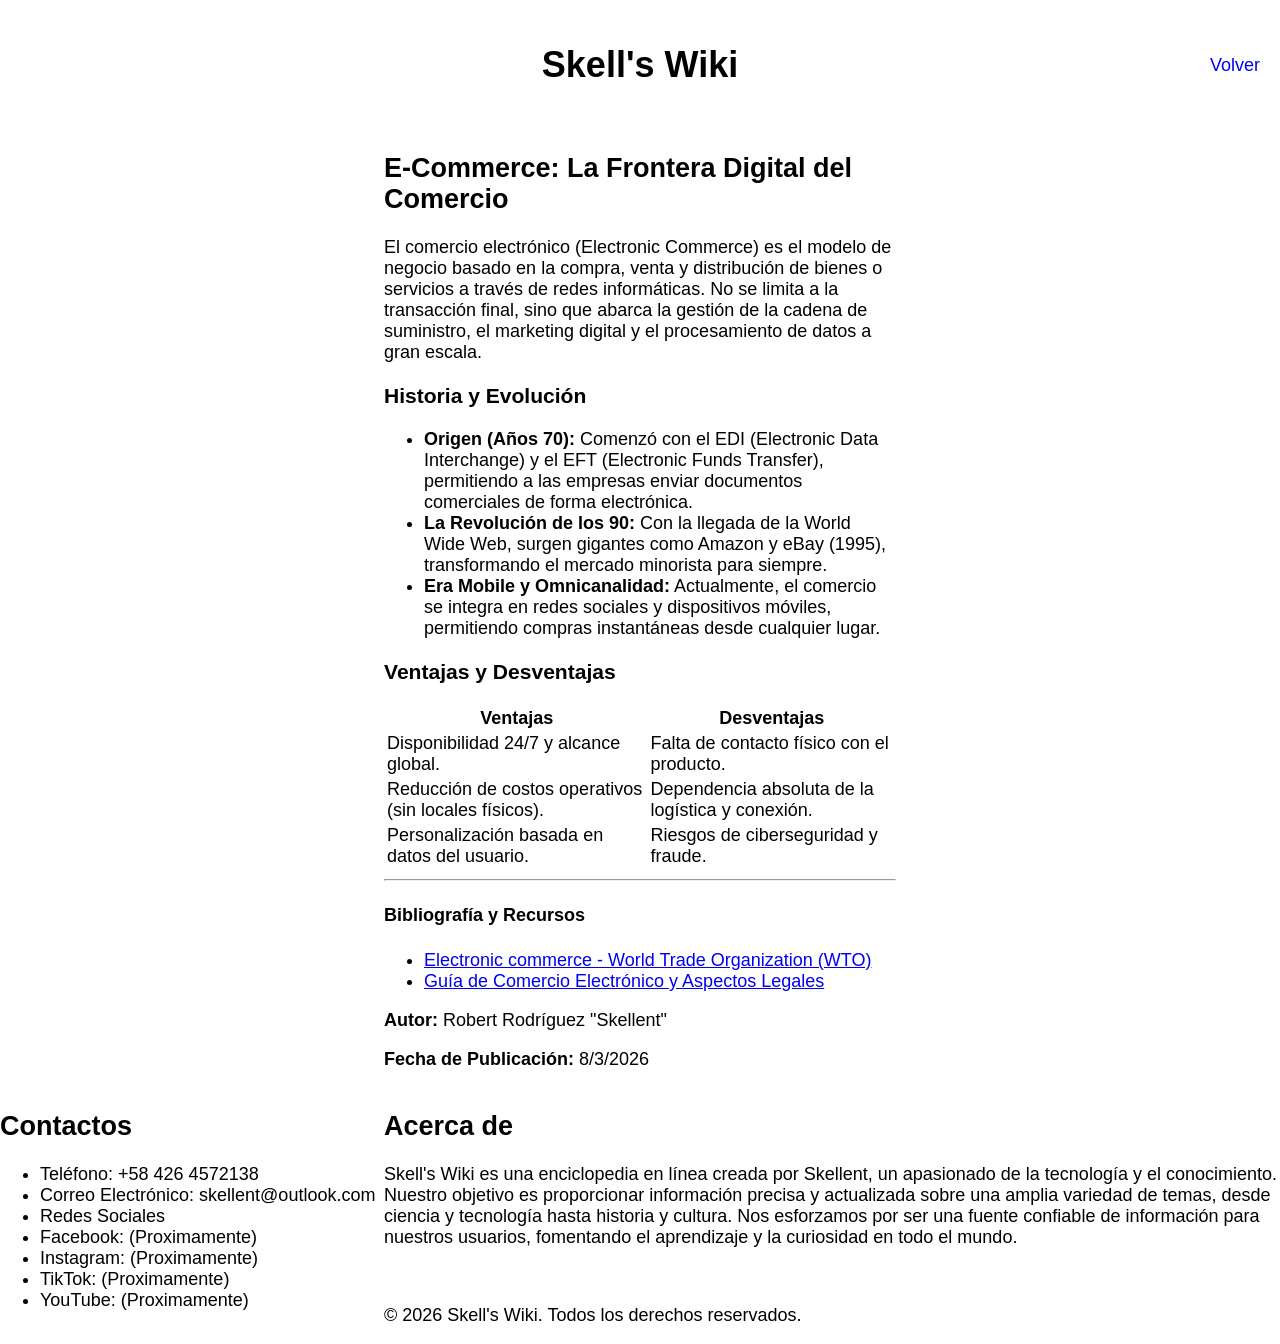
==== articles/1.html @ 09e046ff "Enciclopedia Funcional" ====
<!DOCTYPE html>
<html lang="es">
<head>
    <meta charset="UTF-8">
    <meta name="viewport" content="width=device-width, initial-scale=1.0">
    <title>E-Commerce | Skell's Wiki</title>
    <link rel="stylesheet" href="styles.css">
    <link rel="icon" href="./../img/favicon.png">
    <script src="script.js" defer></script>
    <!-- 
    ASEGURESE DE INCORPORAR METADATOS PARA UN SEO EFICIENTE, GRACIAS
    -->
</head>
<body>
    <header>
        <h1>Skell's Wiki</h1>
        <nav>
            <a href="./../index.html">Volver</a>
        </nav>
    </header>
    <main>
        <section>
            <h2>E-Commerce: La Frontera Digital del Comercio</h2>
            <p>El comercio electrónico (Electronic Commerce) es el modelo de negocio basado en la compra, venta y distribución de bienes o servicios a través de redes informáticas. No se limita a la transacción final, sino que abarca la gestión de la cadena de suministro, el marketing digital y el procesamiento de datos a gran escala.</p>
            <h3>Historia y Evolución</h3>
            <ul>
                <li><strong>Origen (Años 70):</strong> Comenzó con el EDI (Electronic Data Interchange) y el EFT (Electronic Funds Transfer), permitiendo a las empresas enviar documentos comerciales de forma electrónica.</li>
                <li><strong>La Revolución de los 90:</strong> Con la llegada de la World Wide Web, surgen gigantes como Amazon y eBay (1995), transformando el mercado minorista para siempre.</li>
                <li><strong>Era Mobile y Omnicanalidad:</strong> Actualmente, el comercio se integra en redes sociales y dispositivos móviles, permitiendo compras instantáneas desde cualquier lugar.</li>
            </ul>
            <h3>Ventajas y Desventajas</h3>
            <table>
                <tr>
                    <th>Ventajas</th>
                    <th>Desventajas</th>
                </tr>
                <tr>
                    <td>Disponibilidad 24/7 y alcance global.</td>
                    <td>Falta de contacto físico con el producto.</td>
                </tr>
                <tr>
                    <td>Reducción de costos operativos (sin locales físicos).</td>
                    <td>Dependencia absoluta de la logística y conexión.</td>
                </tr>
                <tr>
                    <td>Personalización basada en datos del usuario.</td>
                    <td>Riesgos de ciberseguridad y fraude.</td>
                </tr>
            </table>
        </section>
        <footer>
            <hr>
            <h4>Bibliografía y Recursos</h4>
            <ul>
                <li><a href="https://www.wto.org/english/tratop_e/ecom_e/ecom_e.htm">Electronic commerce - World Trade Organization (WTO)</a></li>
                <li><a href="https://www.juntadeandalucia.es/empleocapacitacionycomercio/comercio/portal/comercio-electronico/definicion-y-tipos/">Guía de Comercio Electrónico y Aspectos Legales</a></li>
            </ul>
            <p><b>Autor:</b> Robert Rodríguez "Skellent"</p>
            <p><b>Fecha de Publicación:</b> 8/3/2026</p>
        </footer>
    </main>
    <footer>
        <div>
            <h2>Contactos</h2>
            <ul>
                <li>Teléfono: +58 426 4572138</li>
                <li>Correo Electrónico: skellent@outlook.com</li>
                <li>Redes Sociales
                    <li>Facebook: (Proximamente)</li>
                    <li>Instagram: (Proximamente)</li>
                    <li>TikTok: (Proximamente)</li>
                    <li>YouTube: (Proximamente)</li>
                </li>
            </ul>
        </div>
        <article>
            <h2>Acerca de</h2>
            <p>Skell's Wiki es una enciclopedia en línea creada por Skellent, un apasionado de la tecnología y el conocimiento. Nuestro objetivo es proporcionar información precisa y actualizada sobre una amplia variedad de temas, desde ciencia y tecnología hasta historia y cultura. Nos esforzamos por ser una fuente confiable de información para nuestros usuarios, fomentando el aprendizaje y la curiosidad en todo el mundo.</p>
            <br>
            <p>&copy; 2026 Skell's Wiki. Todos los derechos reservados.</p>
        </article>
    </footer>
</body>
</html>
---- articles/styles.css ----
@font-face {
    font-family: 'SF Pro';
    src: url('./../src/font.otf') format('opentype');
    font-weight: normal;
    font-style: normal;
    font-display: swap;
}

body {
    font-family: 'SF Pro', sans-serif;
    font-size: large;
    margin: 0;
}

header {
    display: flex;
    align-items: center;
    justify-content: center;
    padding: 20px;
    a {
        text-decoration: none;
        position: fixed;
        right: 20px;
        top: 55px;
    }
}

main {
    padding-left: 30%;
    padding-right: 30%;
}

body > footer {
    display: grid;
    grid-template-columns: 0.6fr 1.4fr;
}

@media (max-width: 768px) {
    main {
        padding-left: 10%;
        padding-right: 10%;
    }

    body > footer {
        display: flex;
        flex-wrap: wrap;
    }
}
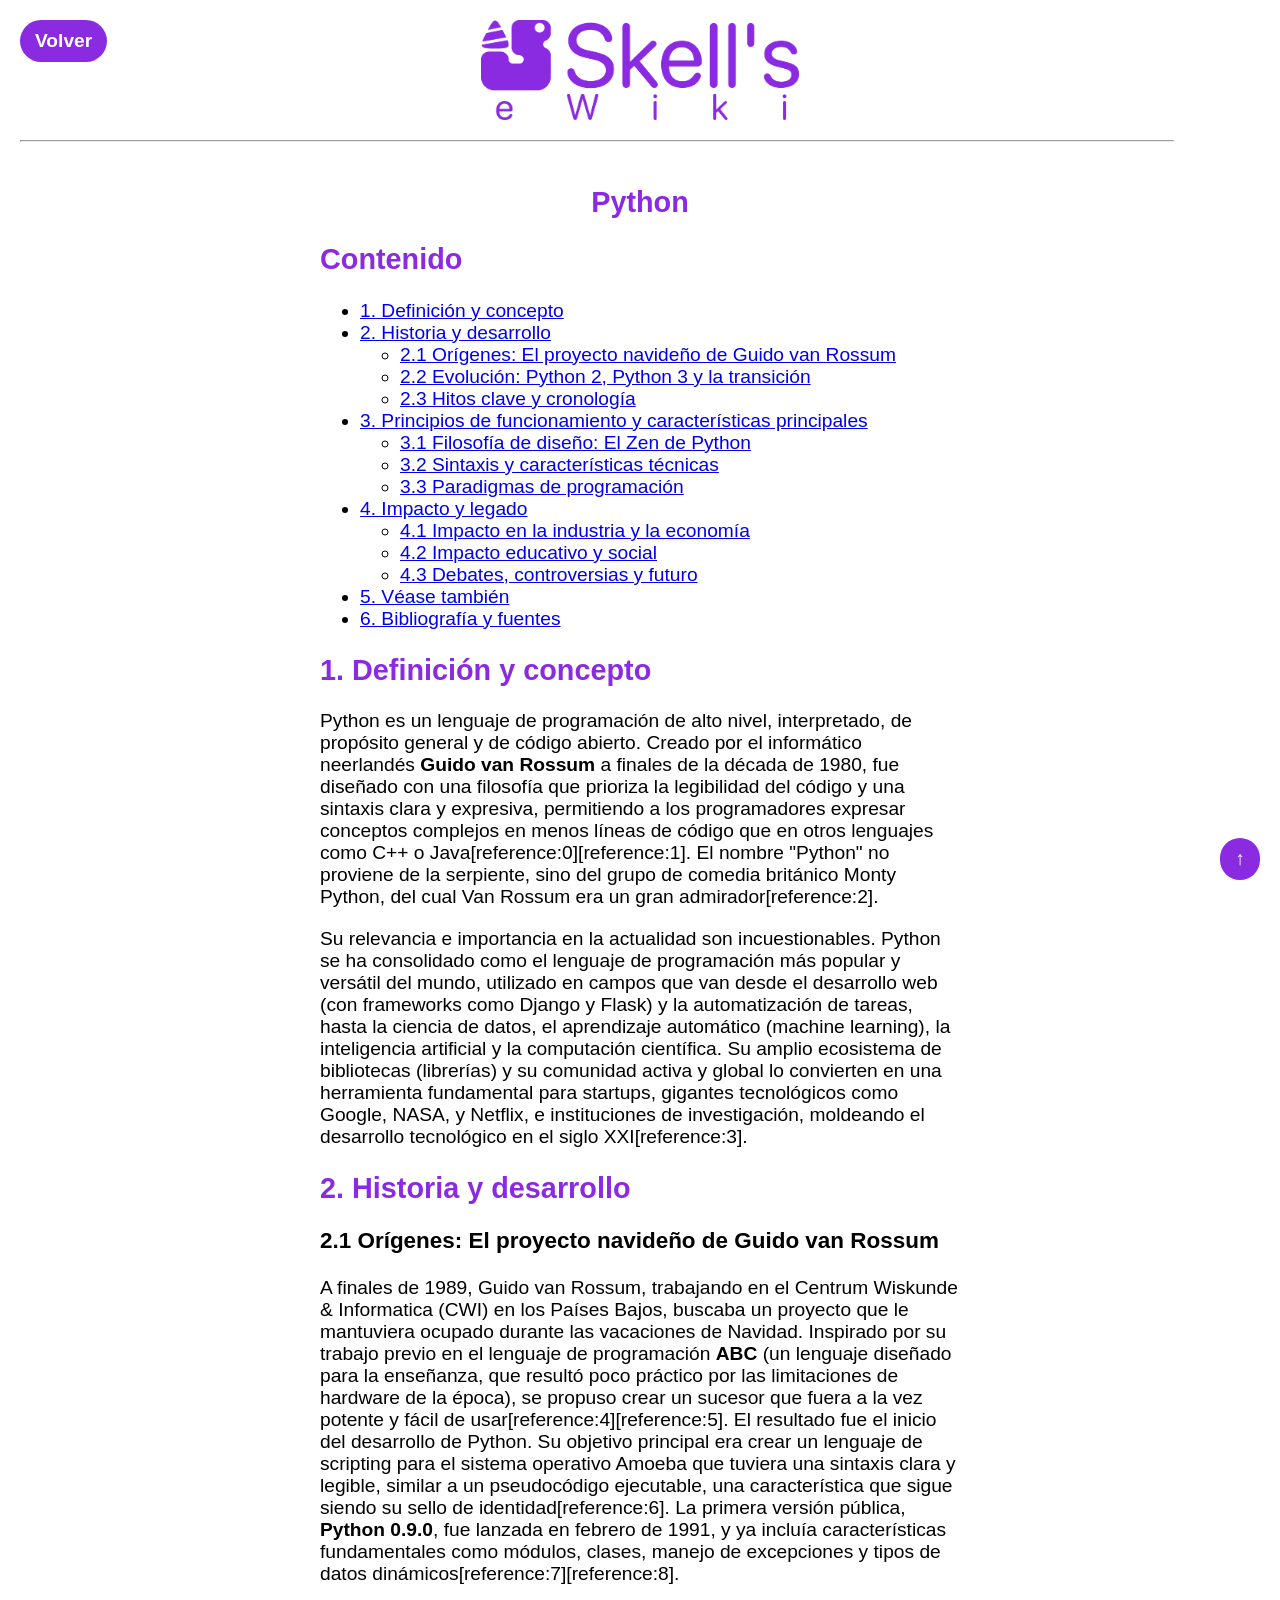
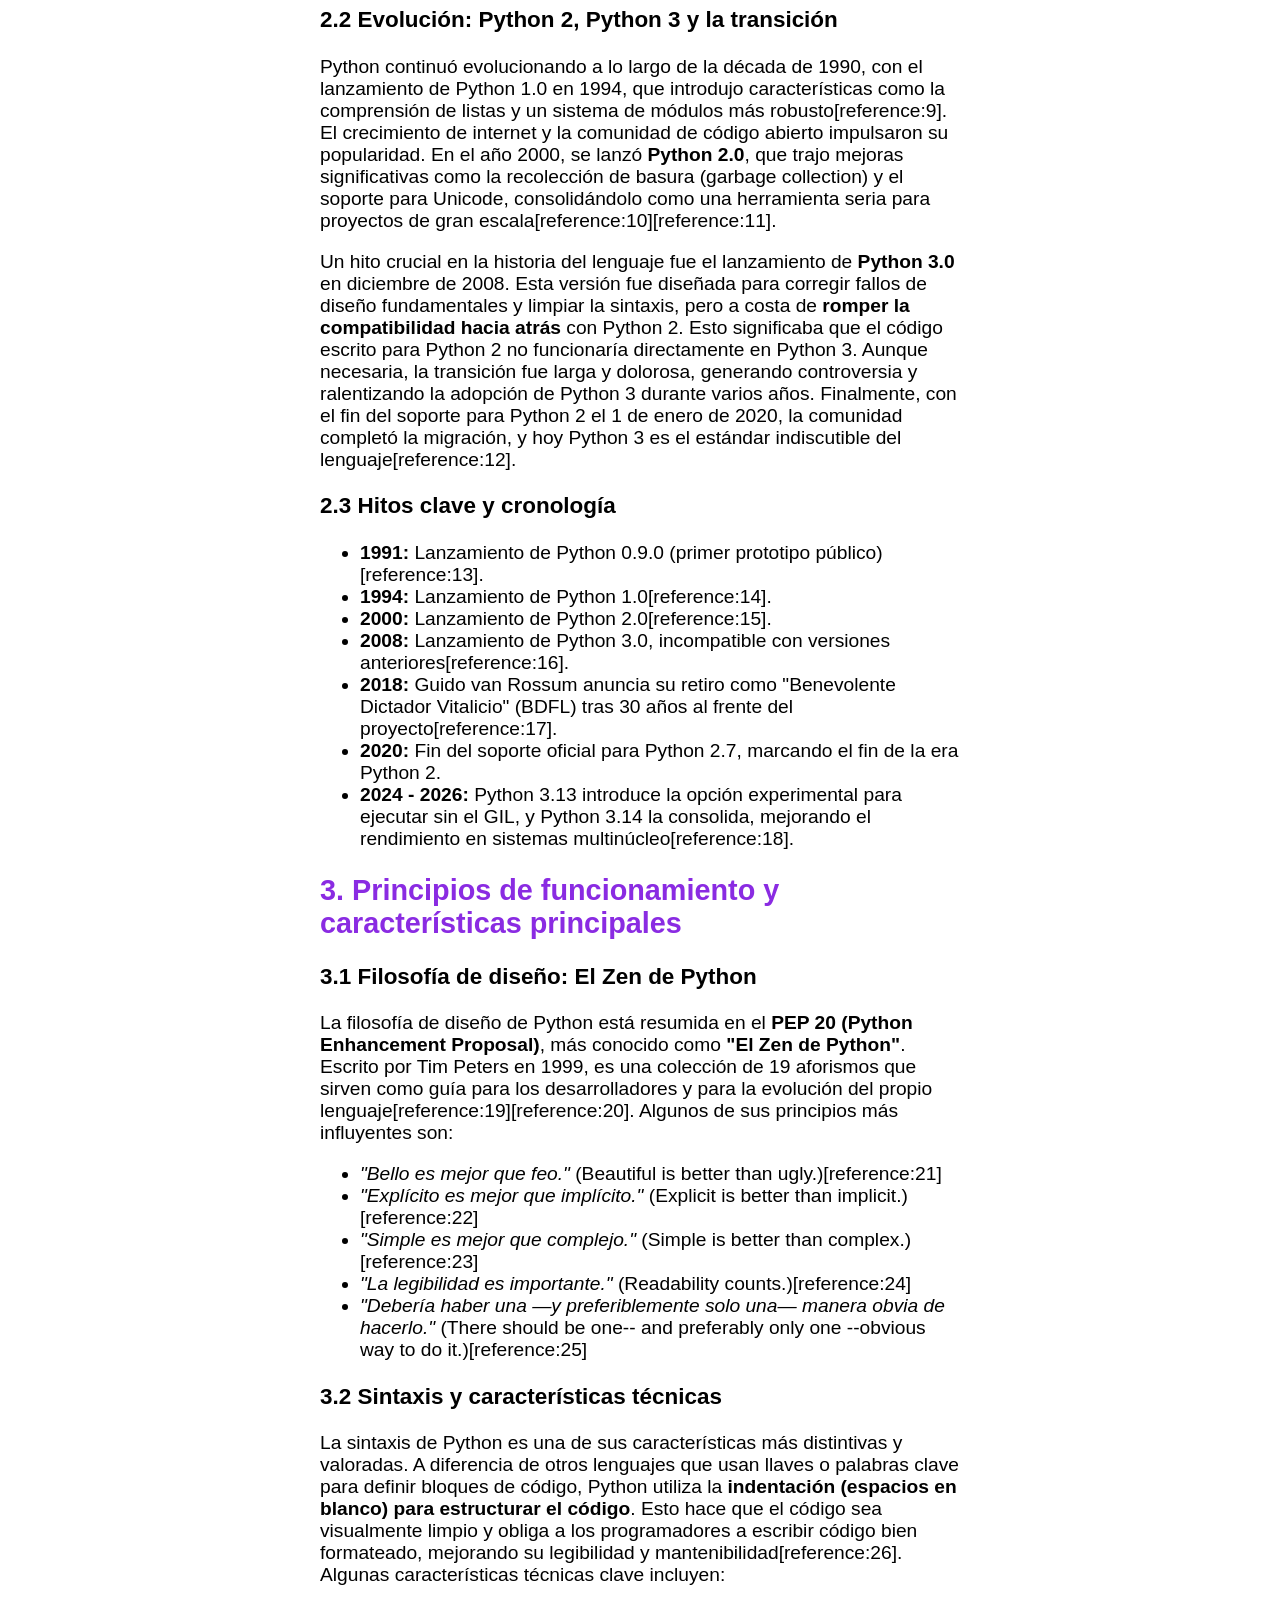
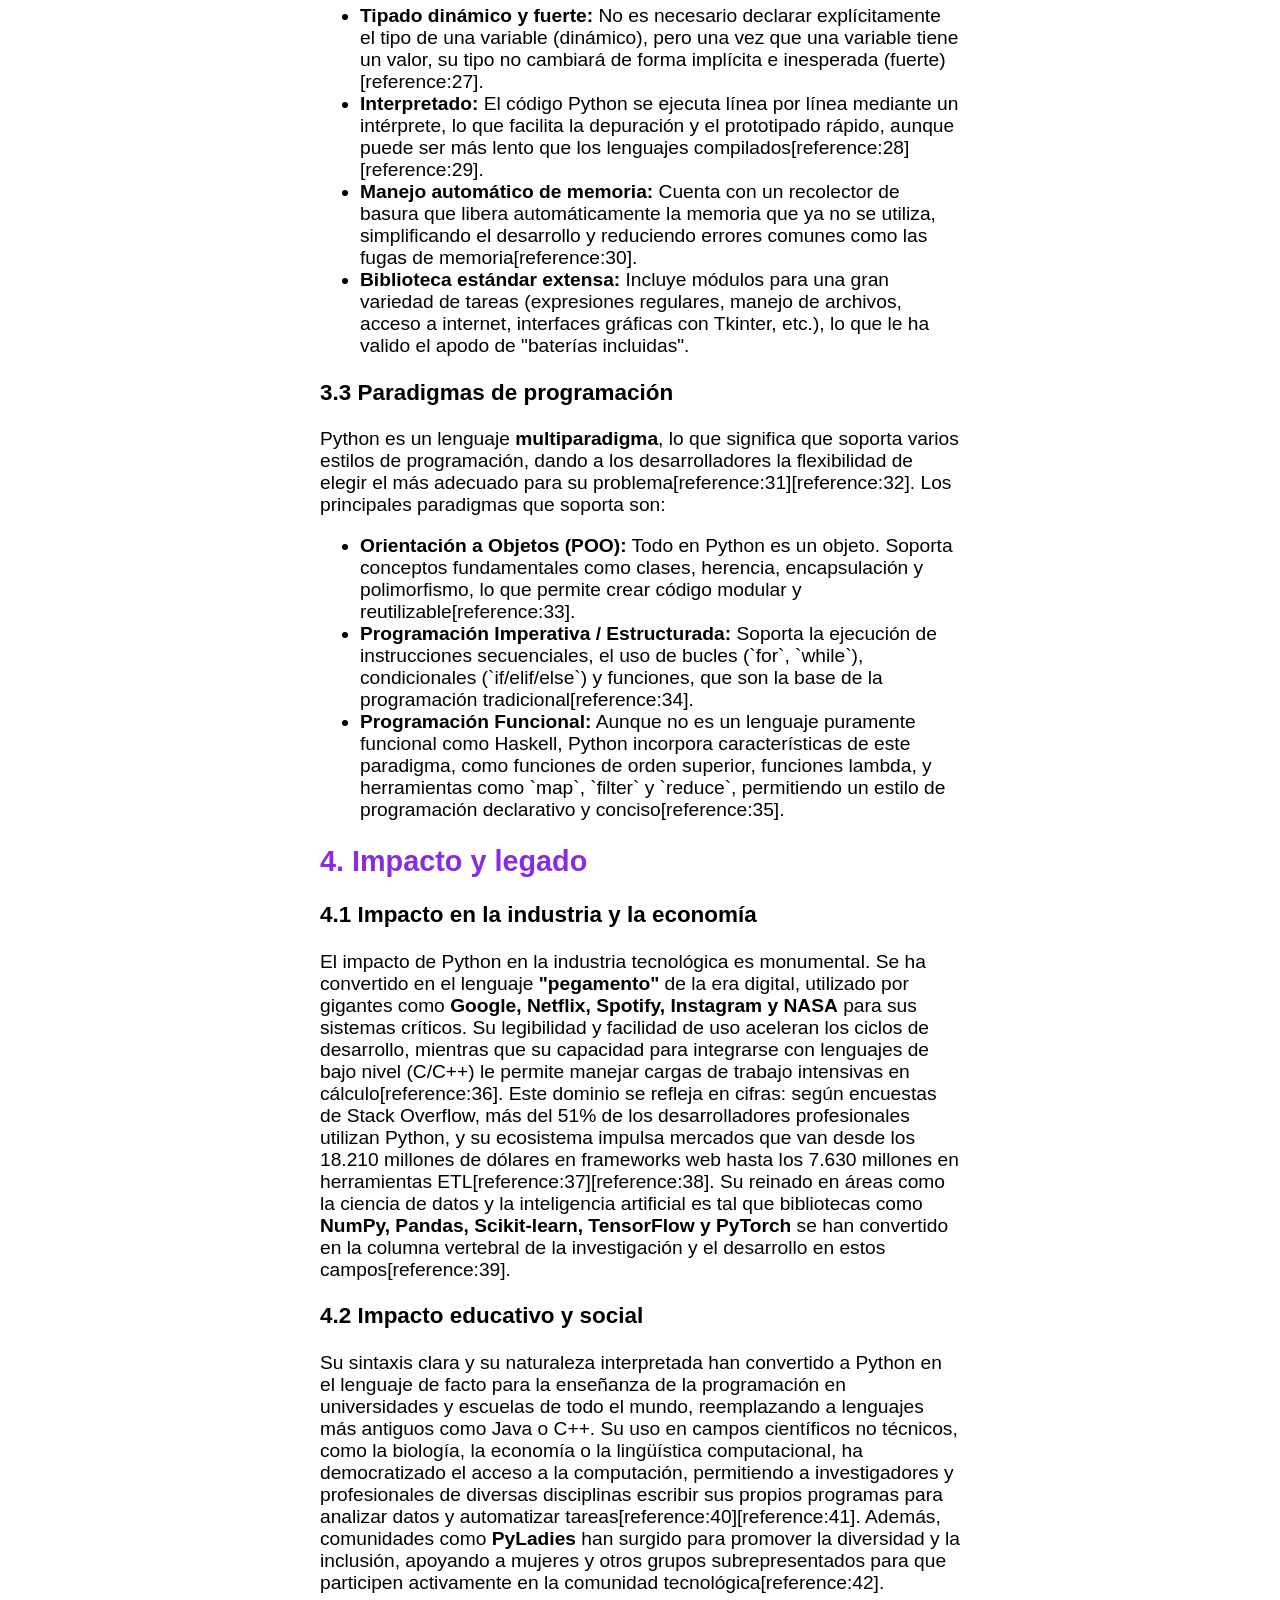
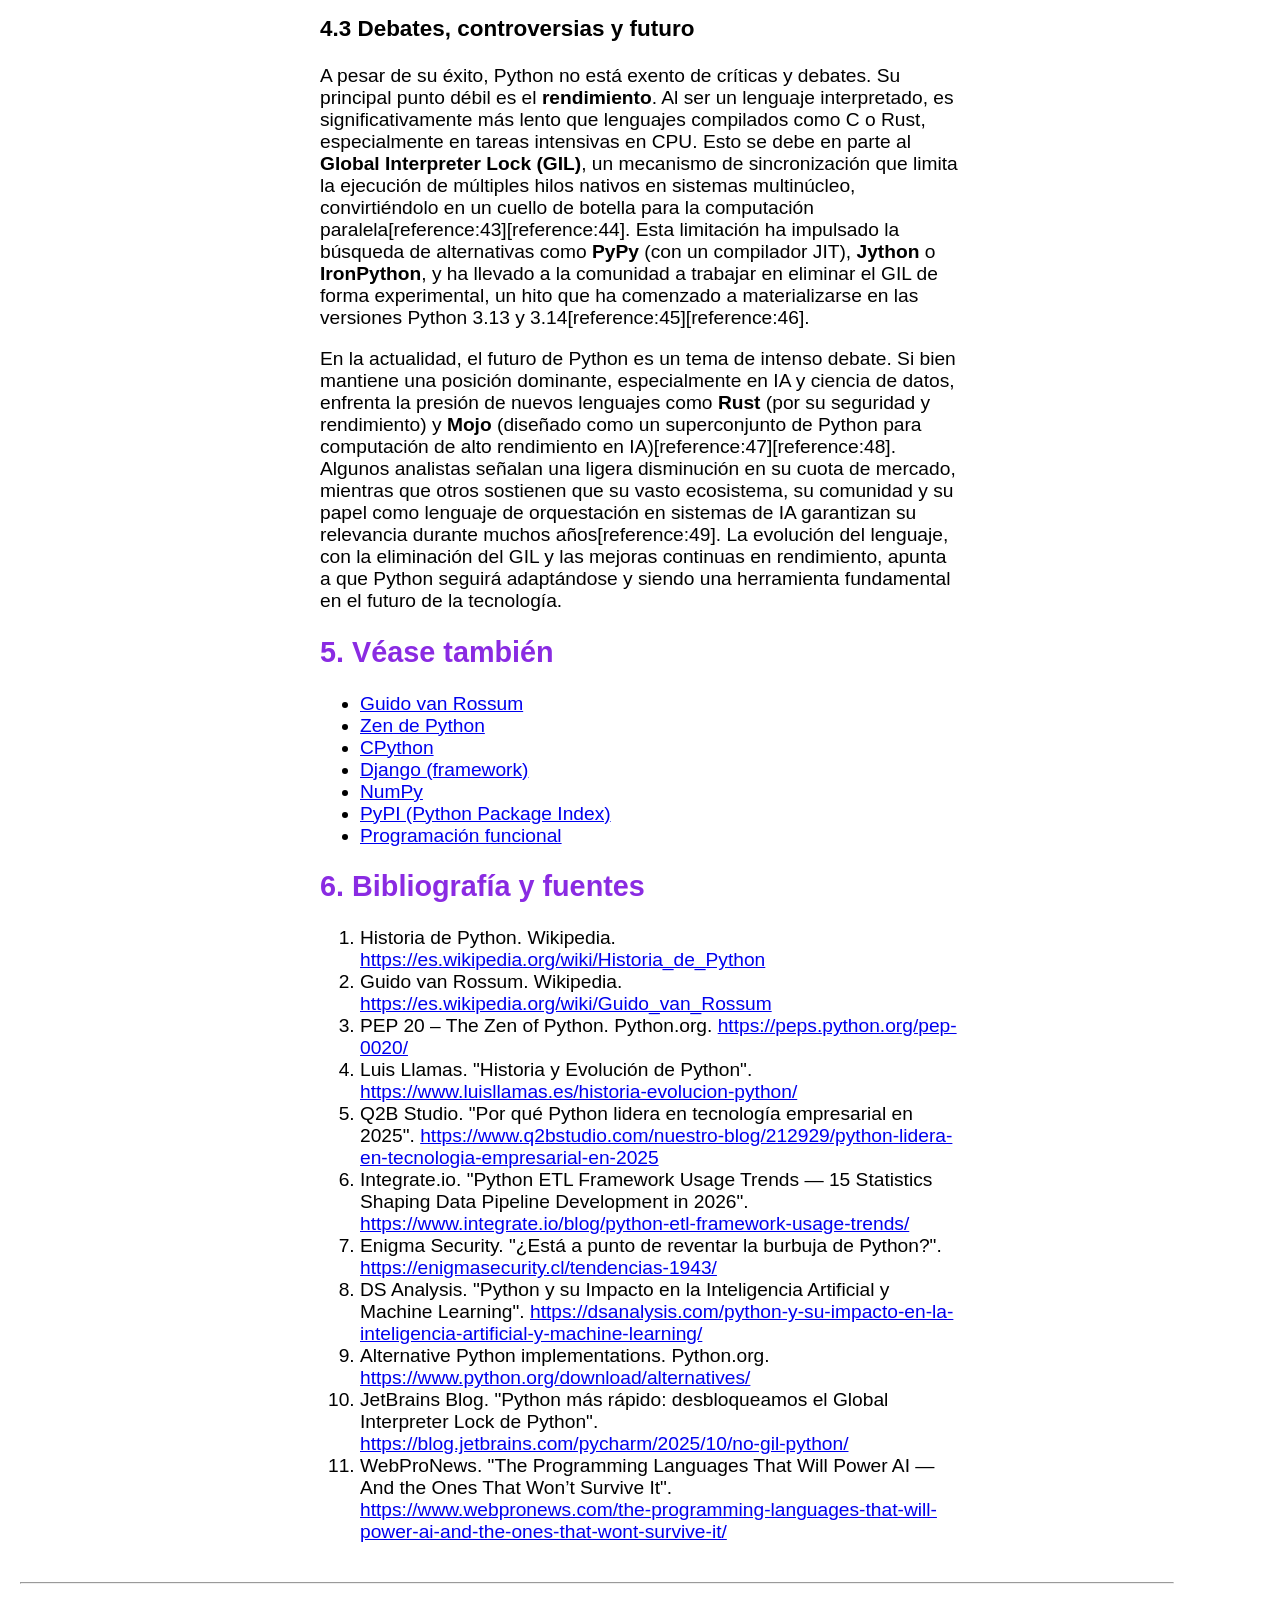
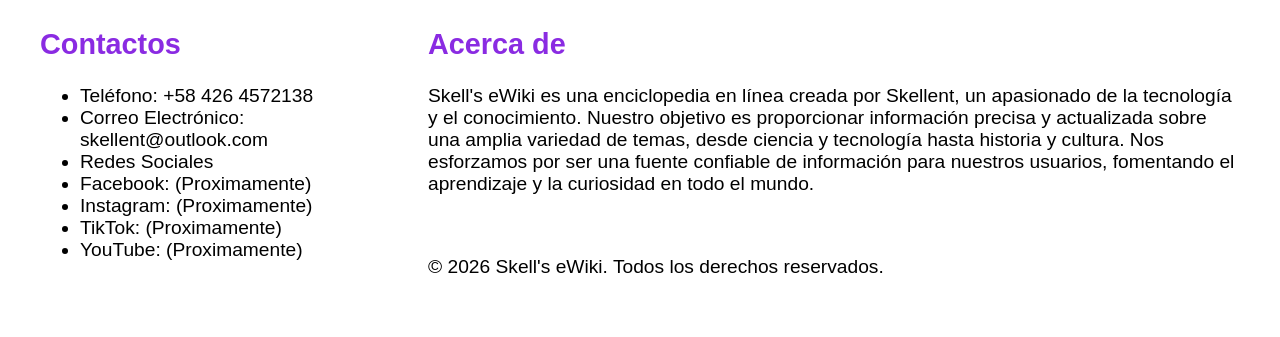
==== commit aa69d76d: "Actualizacion de Estetica y Eliminacion de Articulos y Adicion de Artiulo de Python para pruebas" ====
--- a/articles/1.html
+++ b/articles/1.html
@@ -1,67 +1,182 @@
 <!DOCTYPE html>
 <html lang="es">
 <head>
+    <!-- Metadata -->
     <meta charset="UTF-8">
     <meta name="viewport" content="width=device-width, initial-scale=1.0">
-    <title>E-Commerce | Skell's Wiki</title>
-    <link rel="stylesheet" href="styles.css">
-    <link rel="icon" href="./../img/favicon.png">
-    <script src="script.js" defer></script>
-    <!-- 
-    ASEGURESE DE INCORPORAR METADATOS PARA UN SEO EFICIENTE, GRACIAS
-    -->
+    <title>Python | Skell's eWiki</title>
+    <!-- Vinculaciones -->
+    <link rel="stylesheet" href="./../src/styles.css">
+    <link rel="icon" type="image/png" href="./../img/favicon.png">
+    <!-- Scripts -->
 </head>
 <body>
-    <header>
-        <h1>Skell's Wiki</h1>
-        <nav>
-            <a href="./../index.html">Volver</a>
-        </nav>
+    <header id="up">
+        <img src="./../img/logotipo.png" alt="Skell's eWiki Logo" class="logo">
     </header>
-    <main>
-        <section>
-            <h2>E-Commerce: La Frontera Digital del Comercio</h2>
-            <p>El comercio electrónico (Electronic Commerce) es el modelo de negocio basado en la compra, venta y distribución de bienes o servicios a través de redes informáticas. No se limita a la transacción final, sino que abarca la gestión de la cadena de suministro, el marketing digital y el procesamiento de datos a gran escala.</p>
-            <h3>Historia y Evolución</h3>
-            <ul>
-                <li><strong>Origen (Años 70):</strong> Comenzó con el EDI (Electronic Data Interchange) y el EFT (Electronic Funds Transfer), permitiendo a las empresas enviar documentos comerciales de forma electrónica.</li>
-                <li><strong>La Revolución de los 90:</strong> Con la llegada de la World Wide Web, surgen gigantes como Amazon y eBay (1995), transformando el mercado minorista para siempre.</li>
-                <li><strong>Era Mobile y Omnicanalidad:</strong> Actualmente, el comercio se integra en redes sociales y dispositivos móviles, permitiendo compras instantáneas desde cualquier lugar.</li>
-            </ul>
-            <h3>Ventajas y Desventajas</h3>
-            <table>
-                <tr>
-                    <th>Ventajas</th>
-                    <th>Desventajas</th>
-                </tr>
-                <tr>
-                    <td>Disponibilidad 24/7 y alcance global.</td>
-                    <td>Falta de contacto físico con el producto.</td>
-                </tr>
-                <tr>
-                    <td>Reducción de costos operativos (sin locales físicos).</td>
-                    <td>Dependencia absoluta de la logística y conexión.</td>
-                </tr>
-                <tr>
-                    <td>Personalización basada en datos del usuario.</td>
-                    <td>Riesgos de ciberseguridad y fraude.</td>
-                </tr>
-            </table>
-        </section>
-        <footer>
-            <hr>
-            <h4>Bibliografía y Recursos</h4>
-            <ul>
-                <li><a href="https://www.wto.org/english/tratop_e/ecom_e/ecom_e.htm">Electronic commerce - World Trade Organization (WTO)</a></li>
-                <li><a href="https://www.juntadeandalucia.es/empleocapacitacionycomercio/comercio/portal/comercio-electronico/definicion-y-tipos/">Guía de Comercio Electrónico y Aspectos Legales</a></li>
-            </ul>
-            <p><b>Autor:</b> Robert Rodríguez "Skellent"</p>
-            <p><b>Fecha de Publicación:</b> 8/3/2026</p>
-        </footer>
+    <hr>
+    <main class="article-content">
+        <article>
+            <div>
+                <h1 class="titulo centrado">Python</h1>
+            </div>
+            <nav>
+                <h2 class="titulo">Contenido</h2>
+                <ul>
+                    <li><a href="#definicion-y-concepto">1. Definición y concepto</a></li>
+                    <li><a href="#historia-y-desarrollo">2. Historia y desarrollo</a>
+                        <ul>
+                            <li><a href="#historia-origenes">2.1 Orígenes: El proyecto navideño de Guido van Rossum</a></li>
+                            <li><a href="#historia-evolucion">2.2 Evolución: Python 2, Python 3 y la transición</a></li>
+                            <li><a href="#historia-hitos">2.3 Hitos clave y cronología</a></li>
+                        </ul>
+                    </li>
+                    <li><a href="#principios-y-caracteristicas">3. Principios de funcionamiento y características principales</a>
+                        <ul>
+                            <li><a href="#principios-filosofia">3.1 Filosofía de diseño: El Zen de Python</a></li>
+                            <li><a href="#principios-sintaxis">3.2 Sintaxis y características técnicas</a></li>
+                            <li><a href="#principios-paradigmas">3.3 Paradigmas de programación</a></li>
+                        </ul>
+                    </li>
+                    <li><a href="#impacto-y-legado">4. Impacto y legado</a>
+                        <ul>
+                            <li><a href="#impacto-industria">4.1 Impacto en la industria y la economía</a></li>
+                            <li><a href="#impacto-educativo">4.2 Impacto educativo y social</a></li>
+                            <li><a href="#debate-futuro">4.3 Debates, controversias y futuro</a></li>
+                        </ul>
+                    </li>
+                    <li><a href="#vease-tambien">5. Véase también</a></li>
+                    <li><a href="#bibliografia">6. Bibliografía y fuentes</a></li>
+                </ul>
+            </nav>
+
+            <section id="definicion-y-concepto">
+                <h2 class="titulo">1. Definición y concepto</h2>
+                <p>Python es un lenguaje de programación de alto nivel, interpretado, de propósito general y de código abierto. Creado por el informático neerlandés <strong>Guido van Rossum</strong> a finales de la década de 1980, fue diseñado con una filosofía que prioriza la legibilidad del código y una sintaxis clara y expresiva, permitiendo a los programadores expresar conceptos complejos en menos líneas de código que en otros lenguajes como C++ o Java[reference:0][reference:1]. El nombre "Python" no proviene de la serpiente, sino del grupo de comedia británico Monty Python, del cual Van Rossum era un gran admirador[reference:2].</p>
+                <p>Su relevancia e importancia en la actualidad son incuestionables. Python se ha consolidado como el lenguaje de programación más popular y versátil del mundo, utilizado en campos que van desde el desarrollo web (con frameworks como Django y Flask) y la automatización de tareas, hasta la ciencia de datos, el aprendizaje automático (machine learning), la inteligencia artificial y la computación científica. Su amplio ecosistema de bibliotecas (librerías) y su comunidad activa y global lo convierten en una herramienta fundamental para startups, gigantes tecnológicos como Google, NASA, y Netflix, e instituciones de investigación, moldeando el desarrollo tecnológico en el siglo XXI[reference:3].</p>
+            </section>
+
+            <section id="historia-y-desarrollo">
+                <h2 class="titulo">2. Historia y desarrollo</h2>
+
+                <section id="historia-origenes">
+                    <h3>2.1 Orígenes: El proyecto navideño de Guido van Rossum</h3>
+                    <p>A finales de 1989, Guido van Rossum, trabajando en el Centrum Wiskunde & Informatica (CWI) en los Países Bajos, buscaba un proyecto que le mantuviera ocupado durante las vacaciones de Navidad. Inspirado por su trabajo previo en el lenguaje de programación <strong>ABC</strong> (un lenguaje diseñado para la enseñanza, que resultó poco práctico por las limitaciones de hardware de la época), se propuso crear un sucesor que fuera a la vez potente y fácil de usar[reference:4][reference:5]. El resultado fue el inicio del desarrollo de Python. Su objetivo principal era crear un lenguaje de scripting para el sistema operativo Amoeba que tuviera una sintaxis clara y legible, similar a un pseudocódigo ejecutable, una característica que sigue siendo su sello de identidad[reference:6]. La primera versión pública, <strong>Python 0.9.0</strong>, fue lanzada en febrero de 1991, y ya incluía características fundamentales como módulos, clases, manejo de excepciones y tipos de datos dinámicos[reference:7][reference:8].</p>
+                </section>
+
+                <section id="historia-evolucion">
+                    <h3>2.2 Evolución: Python 2, Python 3 y la transición</h3>
+                    <p>Python continuó evolucionando a lo largo de la década de 1990, con el lanzamiento de Python 1.0 en 1994, que introdujo características como la comprensión de listas y un sistema de módulos más robusto[reference:9]. El crecimiento de internet y la comunidad de código abierto impulsaron su popularidad. En el año 2000, se lanzó <strong>Python 2.0</strong>, que trajo mejoras significativas como la recolección de basura (garbage collection) y el soporte para Unicode, consolidándolo como una herramienta seria para proyectos de gran escala[reference:10][reference:11].</p>
+                    <p>Un hito crucial en la historia del lenguaje fue el lanzamiento de <strong>Python 3.0</strong> en diciembre de 2008. Esta versión fue diseñada para corregir fallos de diseño fundamentales y limpiar la sintaxis, pero a costa de <strong>romper la compatibilidad hacia atrás</strong> con Python 2. Esto significaba que el código escrito para Python 2 no funcionaría directamente en Python 3. Aunque necesaria, la transición fue larga y dolorosa, generando controversia y ralentizando la adopción de Python 3 durante varios años. Finalmente, con el fin del soporte para Python 2 el 1 de enero de 2020, la comunidad completó la migración, y hoy Python 3 es el estándar indiscutible del lenguaje[reference:12].</p>
+                </section>
+
+                <section id="historia-hitos">
+                    <h3>2.3 Hitos clave y cronología</h3>
+                    <ul>
+                        <li><strong>1991:</strong> Lanzamiento de Python 0.9.0 (primer prototipo público)[reference:13].</li>
+                        <li><strong>1994:</strong> Lanzamiento de Python 1.0[reference:14].</li>
+                        <li><strong>2000:</strong> Lanzamiento de Python 2.0[reference:15].</li>
+                        <li><strong>2008:</strong> Lanzamiento de Python 3.0, incompatible con versiones anteriores[reference:16].</li>
+                        <li><strong>2018:</strong> Guido van Rossum anuncia su retiro como "Benevolente Dictador Vitalicio" (BDFL) tras 30 años al frente del proyecto[reference:17].</li>
+                        <li><strong>2020:</strong> Fin del soporte oficial para Python 2.7, marcando el fin de la era Python 2.</li>
+                        <li><strong>2024 - 2026:</strong> Python 3.13 introduce la opción experimental para ejecutar sin el GIL, y Python 3.14 la consolida, mejorando el rendimiento en sistemas multinúcleo[reference:18].</li>
+                    </ul>
+                </section>
+            </section>
+
+            <section id="principios-y-caracteristicas">
+                <h2 class="titulo">3. Principios de funcionamiento y características principales</h2>
+
+                <section id="principios-filosofia">
+                    <h3>3.1 Filosofía de diseño: El Zen de Python</h3>
+                    <p>La filosofía de diseño de Python está resumida en el <strong>PEP 20 (Python Enhancement Proposal)</strong>, más conocido como <strong>"El Zen de Python"</strong>. Escrito por Tim Peters en 1999, es una colección de 19 aforismos que sirven como guía para los desarrolladores y para la evolución del propio lenguaje[reference:19][reference:20]. Algunos de sus principios más influyentes son:</p>
+                    <ul>
+                        <li><em>"Bello es mejor que feo."</em> (Beautiful is better than ugly.)[reference:21]</li>
+                        <li><em>"Explícito es mejor que implícito."</em> (Explicit is better than implicit.)[reference:22]</li>
+                        <li><em>"Simple es mejor que complejo."</em> (Simple is better than complex.)[reference:23]</li>
+                        <li><em>"La legibilidad es importante."</em> (Readability counts.)[reference:24]</li>
+                        <li><em>"Debería haber una —y preferiblemente solo una— manera obvia de hacerlo."</em> (There should be one-- and preferably only one --obvious way to do it.)[reference:25]</li>
+                    </ul>
+                </section>
+
+                <section id="principios-sintaxis">
+                    <h3>3.2 Sintaxis y características técnicas</h3>
+                    <p>La sintaxis de Python es una de sus características más distintivas y valoradas. A diferencia de otros lenguajes que usan llaves o palabras clave para definir bloques de código, Python utiliza la <strong>indentación (espacios en blanco) para estructurar el código</strong>. Esto hace que el código sea visualmente limpio y obliga a los programadores a escribir código bien formateado, mejorando su legibilidad y mantenibilidad[reference:26]. Algunas características técnicas clave incluyen:</p>
+                    <ul>
+                        <li><strong>Tipado dinámico y fuerte:</strong> No es necesario declarar explícitamente el tipo de una variable (dinámico), pero una vez que una variable tiene un valor, su tipo no cambiará de forma implícita e inesperada (fuerte)[reference:27].</li>
+                        <li><strong>Interpretado:</strong> El código Python se ejecuta línea por línea mediante un intérprete, lo que facilita la depuración y el prototipado rápido, aunque puede ser más lento que los lenguajes compilados[reference:28][reference:29].</li>
+                        <li><strong>Manejo automático de memoria:</strong> Cuenta con un recolector de basura que libera automáticamente la memoria que ya no se utiliza, simplificando el desarrollo y reduciendo errores comunes como las fugas de memoria[reference:30].</li>
+                        <li><strong>Biblioteca estándar extensa:</strong> Incluye módulos para una gran variedad de tareas (expresiones regulares, manejo de archivos, acceso a internet, interfaces gráficas con Tkinter, etc.), lo que le ha valido el apodo de "baterías incluidas".</li>
+                    </ul>
+                </section>
+
+                <section id="principios-paradigmas">
+                    <h3>3.3 Paradigmas de programación</h3>
+                    <p>Python es un lenguaje <strong>multiparadigma</strong>, lo que significa que soporta varios estilos de programación, dando a los desarrolladores la flexibilidad de elegir el más adecuado para su problema[reference:31][reference:32]. Los principales paradigmas que soporta son:</p>
+                    <ul>
+                        <li><strong>Orientación a Objetos (POO):</strong> Todo en Python es un objeto. Soporta conceptos fundamentales como clases, herencia, encapsulación y polimorfismo, lo que permite crear código modular y reutilizable[reference:33].</li>
+                        <li><strong>Programación Imperativa / Estructurada:</strong> Soporta la ejecución de instrucciones secuenciales, el uso de bucles (`for`, `while`), condicionales (`if/elif/else`) y funciones, que son la base de la programación tradicional[reference:34].</li>
+                        <li><strong>Programación Funcional:</strong> Aunque no es un lenguaje puramente funcional como Haskell, Python incorpora características de este paradigma, como funciones de orden superior, funciones lambda, y herramientas como `map`, `filter` y `reduce`, permitiendo un estilo de programación declarativo y conciso[reference:35].</li>
+                    </ul>
+                </section>
+            </section>
+
+            <section id="impacto-y-legado">
+                <h2 class="titulo">4. Impacto y legado</h2>
+
+                <section id="impacto-industria">
+                    <h3>4.1 Impacto en la industria y la economía</h3>
+                    <p>El impacto de Python en la industria tecnológica es monumental. Se ha convertido en el lenguaje <strong>"pegamento"</strong> de la era digital, utilizado por gigantes como <strong>Google, Netflix, Spotify, Instagram y NASA</strong> para sus sistemas críticos. Su legibilidad y facilidad de uso aceleran los ciclos de desarrollo, mientras que su capacidad para integrarse con lenguajes de bajo nivel (C/C++) le permite manejar cargas de trabajo intensivas en cálculo[reference:36]. Este dominio se refleja en cifras: según encuestas de Stack Overflow, más del 51% de los desarrolladores profesionales utilizan Python, y su ecosistema impulsa mercados que van desde los 18.210 millones de dólares en frameworks web hasta los 7.630 millones en herramientas ETL[reference:37][reference:38]. Su reinado en áreas como la ciencia de datos y la inteligencia artificial es tal que bibliotecas como <strong>NumPy, Pandas, Scikit-learn, TensorFlow y PyTorch</strong> se han convertido en la columna vertebral de la investigación y el desarrollo en estos campos[reference:39].</p>
+                </section>
+
+                <section id="impacto-educativo">
+                    <h3>4.2 Impacto educativo y social</h3>
+                    <p>Su sintaxis clara y su naturaleza interpretada han convertido a Python en el lenguaje de facto para la enseñanza de la programación en universidades y escuelas de todo el mundo, reemplazando a lenguajes más antiguos como Java o C++. Su uso en campos científicos no técnicos, como la biología, la economía o la lingüística computacional, ha democratizado el acceso a la computación, permitiendo a investigadores y profesionales de diversas disciplinas escribir sus propios programas para analizar datos y automatizar tareas[reference:40][reference:41]. Además, comunidades como <strong>PyLadies</strong> han surgido para promover la diversidad y la inclusión, apoyando a mujeres y otros grupos subrepresentados para que participen activamente en la comunidad tecnológica[reference:42].</p>
+                </section>
+
+                <section id="debate-futuro">
+                    <h3>4.3 Debates, controversias y futuro</h3>
+                    <p>A pesar de su éxito, Python no está exento de críticas y debates. Su principal punto débil es el <strong>rendimiento</strong>. Al ser un lenguaje interpretado, es significativamente más lento que lenguajes compilados como C o Rust, especialmente en tareas intensivas en CPU. Esto se debe en parte al <strong>Global Interpreter Lock (GIL)</strong>, un mecanismo de sincronización que limita la ejecución de múltiples hilos nativos en sistemas multinúcleo, convirtiéndolo en un cuello de botella para la computación paralela[reference:43][reference:44]. Esta limitación ha impulsado la búsqueda de alternativas como <strong>PyPy</strong> (con un compilador JIT), <strong>Jython</strong> o <strong>IronPython</strong>, y ha llevado a la comunidad a trabajar en eliminar el GIL de forma experimental, un hito que ha comenzado a materializarse en las versiones Python 3.13 y 3.14[reference:45][reference:46].</p>
+                    <p>En la actualidad, el futuro de Python es un tema de intenso debate. Si bien mantiene una posición dominante, especialmente en IA y ciencia de datos, enfrenta la presión de nuevos lenguajes como <strong>Rust</strong> (por su seguridad y rendimiento) y <strong>Mojo</strong> (diseñado como un superconjunto de Python para computación de alto rendimiento en IA)[reference:47][reference:48]. Algunos analistas señalan una ligera disminución en su cuota de mercado, mientras que otros sostienen que su vasto ecosistema, su comunidad y su papel como lenguaje de orquestación en sistemas de IA garantizan su relevancia durante muchos años[reference:49]. La evolución del lenguaje, con la eliminación del GIL y las mejoras continuas en rendimiento, apunta a que Python seguirá adaptándose y siendo una herramienta fundamental en el futuro de la tecnología.</p>
+                </section>
+            </section>
+
+            <section id="vease-tambien">
+                <h2 class="titulo">5. Véase también</h2>
+                <ul>
+                    <li><a href="#">Guido van Rossum</a></li>
+                    <li><a href="#">Zen de Python</a></li>
+                    <li><a href="#">CPython</a></li>
+                    <li><a href="#">Django (framework)</a></li>
+                    <li><a href="#">NumPy</a></li>
+                    <li><a href="#">PyPI (Python Package Index)</a></li>
+                    <li><a href="#">Programación funcional</a></li>
+                </ul>
+            </section>
+
+            <section id="bibliografia">
+                <h2 class="titulo">6. Bibliografía y fuentes</h2>
+                <ol>
+                    <li>Historia de Python. Wikipedia. <a href="https://es.wikipedia.org/wiki/Historia_de_Python">https://es.wikipedia.org/wiki/Historia_de_Python</a></li>
+                    <li>Guido van Rossum. Wikipedia. <a href="https://es.wikipedia.org/wiki/Guido_van_Rossum">https://es.wikipedia.org/wiki/Guido_van_Rossum</a></li>
+                    <li>PEP 20 – The Zen of Python. Python.org. <a href="https://peps.python.org/pep-0020/">https://peps.python.org/pep-0020/</a></li>
+                    <li>Luis Llamas. "Historia y Evolución de Python". <a href="https://www.luisllamas.es/historia-evolucion-python/">https://www.luisllamas.es/historia-evolucion-python/</a></li>
+                    <li>Q2B Studio. "Por qué Python lidera en tecnología empresarial en 2025". <a href="https://www.q2bstudio.com/nuestro-blog/212929/python-lidera-en-tecnologia-empresarial-en-2025">https://www.q2bstudio.com/nuestro-blog/212929/python-lidera-en-tecnologia-empresarial-en-2025</a></li>
+                    <li>Integrate.io. "Python ETL Framework Usage Trends — 15 Statistics Shaping Data Pipeline Development in 2026". <a href="https://www.integrate.io/blog/python-etl-framework-usage-trends/">https://www.integrate.io/blog/python-etl-framework-usage-trends/</a></li>
+                    <li>Enigma Security. "¿Está a punto de reventar la burbuja de Python?". <a href="https://enigmasecurity.cl/tendencias-1943/">https://enigmasecurity.cl/tendencias-1943/</a></li>
+                    <li>DS Analysis. "Python y su Impacto en la Inteligencia Artificial y Machine Learning". <a href="https://dsanalysis.com/python-y-su-impacto-en-la-inteligencia-artificial-y-machine-learning/">https://dsanalysis.com/python-y-su-impacto-en-la-inteligencia-artificial-y-machine-learning/</a></li>
+                    <li>Alternative Python implementations. Python.org. <a href="https://www.python.org/download/alternatives/">https://www.python.org/download/alternatives/</a></li>
+                    <li>JetBrains Blog. "Python más rápido: desbloqueamos el Global Interpreter Lock de Python". <a href="https://blog.jetbrains.com/pycharm/2025/10/no-gil-python/">https://blog.jetbrains.com/pycharm/2025/10/no-gil-python/</a></li>
+                    <li>WebProNews. "The Programming Languages That Will Power AI — And the Ones That Won’t Survive It". <a href="https://www.webpronews.com/the-programming-languages-that-will-power-ai-and-the-ones-that-wont-survive-it/">https://www.webpronews.com/the-programming-languages-that-will-power-ai-and-the-ones-that-wont-survive-it/</a></li>
+                </ol>
+            </section>
+
+        </article>
     </main>
+    <hr>
     <footer>
         <div>
-            <h2>Contactos</h2>
+            <h2 class="titulo">Contactos</h2>
             <ul>
                 <li>Teléfono: +58 426 4572138</li>
                 <li>Correo Electrónico: skellent@outlook.com</li>
@@ -74,11 +189,13 @@
             </ul>
         </div>
         <article>
-            <h2>Acerca de</h2>
-            <p>Skell's Wiki es una enciclopedia en línea creada por Skellent, un apasionado de la tecnología y el conocimiento. Nuestro objetivo es proporcionar información precisa y actualizada sobre una amplia variedad de temas, desde ciencia y tecnología hasta historia y cultura. Nos esforzamos por ser una fuente confiable de información para nuestros usuarios, fomentando el aprendizaje y la curiosidad en todo el mundo.</p>
+            <h2 class="titulo">Acerca de</h2>
+            <p>Skell's eWiki es una enciclopedia en línea creada por Skellent, un apasionado de la tecnología y el conocimiento. Nuestro objetivo es proporcionar información precisa y actualizada sobre una amplia variedad de temas, desde ciencia y tecnología hasta historia y cultura. Nos esforzamos por ser una fuente confiable de información para nuestros usuarios, fomentando el aprendizaje y la curiosidad en todo el mundo.</p>
             <br>
-            <p>&copy; 2026 Skell's Wiki. Todos los derechos reservados.</p>
+            <p>&copy; 2026 Skell's eWiki. Todos los derechos reservados.</p>
         </article>
     </footer>
+    <a id="back" href="/">Volver</a>
+    <a id="back-up" href="#up">↑</a>
 </body>
 </html>
--- a/src/styles.css
+++ b/src/styles.css
@@ -0,0 +1,140 @@
+@font-face {
+    font-family: 'SF Pro';
+    src: url('./font.otf') format('opentype');
+    font-weight: normal;
+    font-style: normal;
+    font-display: swap;
+}
+
+:root {
+    --primary-color: #8a2be2;
+}
+
+.titulo {
+    color: var(--primary-color);
+}
+
+.centrado {
+    text-align: center;
+}
+
+body {
+    font-family: 'SF Pro', sans-serif;
+    font-size: larger;
+    margin: 0;
+}
+
+header {
+    display: flex;
+    align-items: center;
+    justify-content: center;
+    padding: 0;
+    padding-top: 20px;
+
+    img {
+        height: 100px;
+    }
+}
+
+main {
+    padding-left: 10%;
+    padding-right: 10%;
+    display: flex;
+    flex-wrap: wrap;
+    justify-content: center;
+    gap: 17px;
+}
+
+.article {
+    min-width: 300px;
+    max-width: 300px;
+    min-height: 250px;
+    max-height: 250px;
+    text-decoration: none;
+    color: black;
+    border: 1px solid var(--primary-color);
+    border-radius: 25px;
+    padding: 10px;
+
+    p {
+        text-align: center;
+    }
+
+    hr { width: auto;}
+
+    h2 {
+        text-align: center;
+    }
+}
+
+footer {
+    display: grid;
+    grid-template-columns: 0.6fr 1.4fr;
+    padding: 40px;
+    padding-top: 0;
+    gap: 40px
+}
+
+hr {
+    width: 90vw;
+    margin: 20px;
+}
+
+#back {
+    position: fixed;
+    top: 20px;
+    left: 20px;
+    background-color: var(--primary-color);
+    color: white;
+    padding: 10px 15px;
+    border-radius: 25px;
+    text-decoration: none;
+    font-weight: bold;
+}
+
+#back-up {
+    position: fixed;
+    bottom: 20px;
+    right: 20px;
+    background-color: var(--primary-color);
+    color: white;
+    padding: 10px 15px;
+    border-radius: 25px;
+    text-decoration: none;
+    font-weight: bold;
+}
+
+.article-content {
+    width: auto;
+    padding-left: 25%;
+    padding-right: 25%;
+}
+
+@media (max-width: 768px) {
+    main {
+        padding-left: 10%;
+        padding-right: 10%;
+        flex-direction: column;
+    }
+
+    .article {
+        min-width: 200px;
+        max-width: none;
+        min-height: 250px;
+        max-height: 250px;
+    }
+
+    .article-content {
+        width: auto;
+        padding: 0 5% 0 5%;
+        
+        article {
+            width: 95%;
+        }
+    }
+
+    footer {
+        display: flex;
+        flex-wrap: wrap;
+    }
+}
